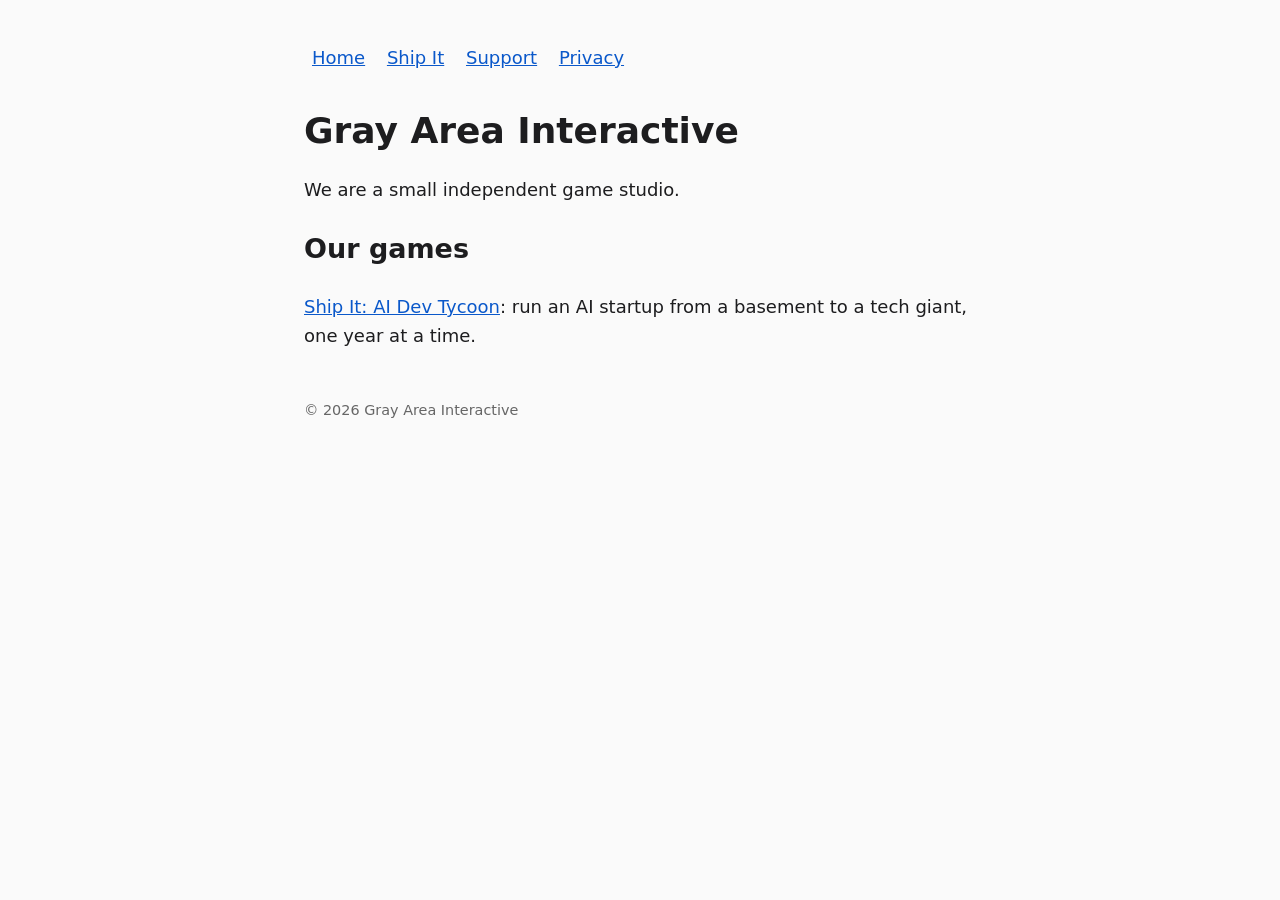
==== index.html @ ec1051fa "Gray Area Interactive site: studio, Ship It, support and privacy pages Co-Authored-By: Claude Opus 5" ====
<!doctype html><html lang="en"><head><meta charset="utf-8"><title>Gray Area Interactive</title><meta name="viewport" content="width=device-width,initial-scale=1"><style>body{font:18px/1.6 -apple-system,system-ui,sans-serif;max-width:42rem;margin:0 auto;padding:2rem 1.25rem;color:#1d1d1f;background:#fafafa}a{color:#0a58ca}h1{line-height:1.2}nav a{display:inline-block;padding:.75rem .5rem;min-height:48px;box-sizing:border-box}footer{margin-top:3rem;color:#666;font-size:.9rem}</style></head><body><nav><a href="/gray-area-interactive/">Home</a> <a href="/gray-area-interactive/shipit/">Ship It</a> <a href="/gray-area-interactive/support/">Support</a> <a href="/gray-area-interactive/shipit/privacy/">Privacy</a></nav>
<h1>Gray Area Interactive</h1><p>We are a small independent game studio.</p>
<h2>Our games</h2><p><a href="shipit/">Ship It: AI Dev Tycoon</a>: run an AI startup from a basement to a tech giant, one year at a time.</p><footer>© 2026 Gray Area Interactive</footer></body></html>
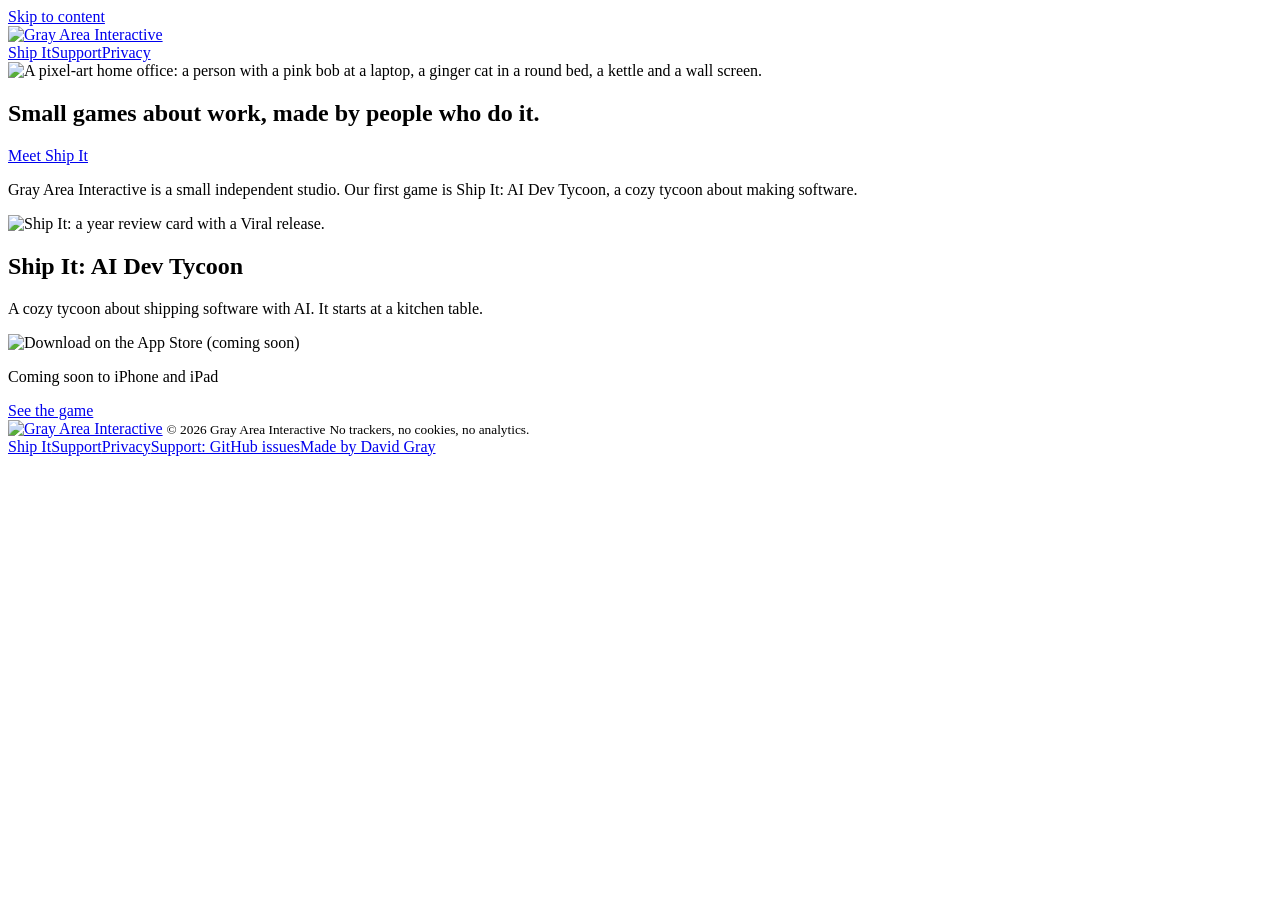
==== commit ab32b011: "GG-1067 candidate site (Mini 50167a1 plus the 26 Oct AI wording edits) Base for the Ship It page v2." ====
--- a/index.html
+++ b/index.html
@@ -1,3 +1,55 @@
-<!doctype html><html lang="en"><head><meta charset="utf-8"><title>Gray Area Interactive</title><meta name="viewport" content="width=device-width,initial-scale=1"><style>body{font:18px/1.6 -apple-system,system-ui,sans-serif;max-width:42rem;margin:0 auto;padding:2rem 1.25rem;color:#1d1d1f;background:#fafafa}a{color:#0a58ca}h1{line-height:1.2}nav a{display:inline-block;padding:.75rem .5rem;min-height:48px;box-sizing:border-box}footer{margin-top:3rem;color:#666;font-size:.9rem}</style></head><body><nav><a href="/gray-area-interactive/">Home</a> <a href="/gray-area-interactive/shipit/">Ship It</a> <a href="/gray-area-interactive/support/">Support</a> <a href="/gray-area-interactive/shipit/privacy/">Privacy</a></nav>
-<h1>Gray Area Interactive</h1><p>We are a small independent game studio.</p>
-<h2>Our games</h2><p><a href="shipit/">Ship It: AI Dev Tycoon</a>: run an AI startup from a basement to a tech giant, one year at a time.</p><footer>© 2026 Gray Area Interactive</footer></body></html>
+<!doctype html>
+<html lang="en-AU">
+<head>
+<meta charset="utf-8">
+<meta name="viewport" content="width=device-width,initial-scale=1">
+<title>Gray Area Interactive: small games about work</title>
+<meta name="description" content="Gray Area Interactive is a small independent studio. Our first game is Ship It: AI Dev Tycoon, coming soon to iPhone and iPad.">
+<meta property="og:title" content="Gray Area Interactive: small games about work">
+<meta property="og:description" content="Gray Area Interactive is a small independent studio. Our first game is Ship It: AI Dev Tycoon, coming soon to iPhone and iPad.">
+<meta property="og:image" content="/gray-area-interactive/assets/og.png">
+<meta property="og:type" content="website">
+<link rel="icon" href="/gray-area-interactive/assets/favicon.ico" sizes="any">
+<link rel="icon" href="/gray-area-interactive/assets/favicon.svg" type="image/svg+xml">
+<link rel="icon" href="/gray-area-interactive/assets/favicon-32.png" sizes="32x32" type="image/png">
+<link rel="icon" href="/gray-area-interactive/assets/favicon-16.png" sizes="16x16" type="image/png">
+<link rel="apple-touch-icon" href="/gray-area-interactive/assets/apple-touch-icon.png">
+<link rel="preload" href="/gray-area-interactive/fonts/BarlowCondensed-Bold.woff2" as="font" type="font/woff2" crossorigin>
+<link rel="stylesheet" href="/gray-area-interactive/style.css">
+</head>
+<body>
+<a class="skip" href="#main">Skip to content</a>
+<header class="site-header"><div class="wrap">
+<a class="slot" href="/gray-area-interactive/" aria-label="Gray Area Interactive, home"><picture><source media="(min-width:560px)" srcset="/gray-area-interactive/assets/logo/logo-full.svg" width="260" height="63"><img src="/gray-area-interactive/assets/logo/logo-mark.svg" width="40" height="40" alt="Gray Area Interactive"></picture></a>
+<nav class="nav" aria-label="Main"><a href="/gray-area-interactive/shipit/">Ship It</a><a href="/gray-area-interactive/support/">Support</a><a href="/gray-area-interactive/shipit/privacy/">Privacy</a></nav>
+</div></header>
+<main id="main">
+<section class="hero">
+<div class="hero-art"><picture><img src="/gray-area-interactive/assets/room-wide-640.webp" srcset="/gray-area-interactive/assets/room-wide-640.webp 640w, /gray-area-interactive/assets/room-wide-960.webp 960w, /gray-area-interactive/assets/room-wide-1280.webp 1280w, /gray-area-interactive/assets/room-wide-1760.webp 1760w" sizes="(max-width:699px) 480px, 100vw" width="640" height="258" alt="A pixel-art home office: a person with a pink bob at a laptop, a ginger cat in a round bed, a kettle and a wall screen." fetchpriority="high"></picture></div>
+<div class="hero-band"><div class="wrap">
+<h1>Small games about work, made by people who do it.</h1>
+<a class="btn" href="/gray-area-interactive/shipit/">Meet Ship It</a>
+</div></div>
+</section>
+<section class="studio"><div class="wrap">
+<p>Gray Area Interactive is a small independent studio. Our first game is Ship It: AI Dev Tycoon, a cozy tycoon about making software.</p>
+<div class="tile">
+<img src="/gray-area-interactive/assets/career-640.webp" width="640" height="279" alt="Ship It: a year review card with a Viral release." loading="lazy">
+<div class="tile-body">
+<h2>Ship It: AI Dev Tycoon</h2>
+<p>A cozy tycoon about shipping software with AI. It starts at a kitchen table.</p>
+<div class="row"><img src="/gray-area-interactive/assets/app-store.svg" width="144" height="48" alt="Download on the App Store (coming soon)"><p class="muted">Coming soon to iPhone and iPad</p></div>
+<a class="go" href="/gray-area-interactive/shipit/">See the game</a>
+</div></div>
+</div></section>
+</main>
+<footer class="site-footer"><div class="wrap">
+<div>
+<div><a class="slot" href="/gray-area-interactive/" aria-label="Gray Area Interactive, home"><img src="/gray-area-interactive/assets/logo/logo-full.svg" width="260" height="63" alt="Gray Area Interactive"></a>
+<small>© 2026 Gray Area Interactive</small>
+<small>No trackers, no cookies, no analytics.</small>
+</div>
+<nav class="foot-links" aria-label="Footer"><a href="/gray-area-interactive/shipit/">Ship It</a><a href="/gray-area-interactive/support/">Support</a><a href="/gray-area-interactive/shipit/privacy/">Privacy</a><a href="https://github.com/Subrising/gray-area-interactive/issues">Support: GitHub issues</a><a href="https://davidzgray.com/?src=grayareainteractive">Made by David Gray</a></nav>
+</div></footer>
+</body>
+</html>
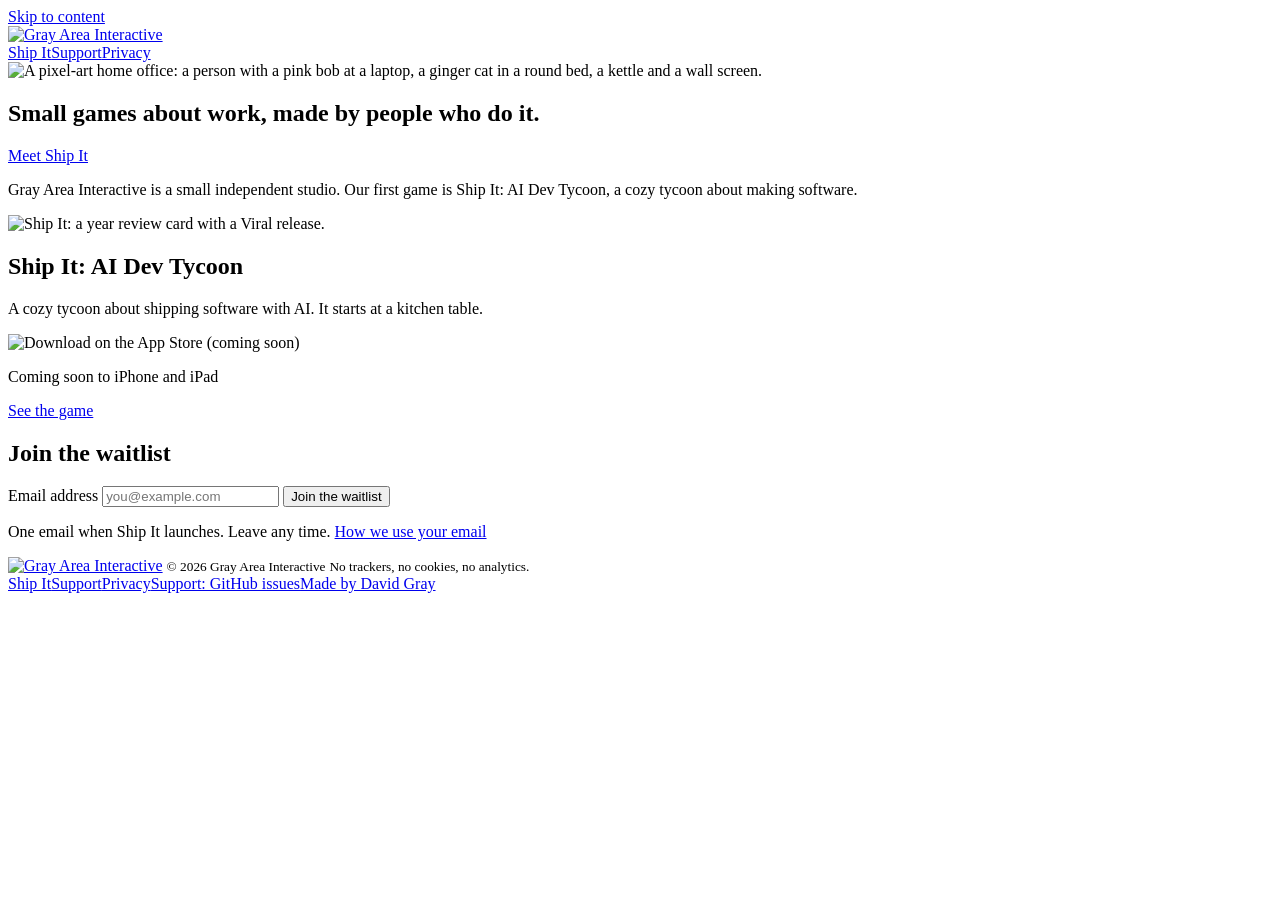
==== commit b00436f7: "Waitlist: Kit double opt-in form on Ship It and home pages, privacy page update Co-Authored-By: Clau" ====
--- a/index.html
+++ b/index.html
@@ -42,7 +42,22 @@
 <a class="go" href="/gray-area-interactive/shipit/">See the game</a>
 </div></div>
 </div></section>
+<section class="studio wl-home"><div class="wrap">
+<form class="wl" action="https://app.kit.com/forms/10114351/subscriptions" method="post" aria-labelledby="wl-h3">
+<h2 class="wl-h" id="wl-h3">Join the waitlist</h2>
+<div class="wl-row"><label class="wl-lab" for="wl-email3">Email address</label>
+<input id="wl-email3" name="email_address" type="email" autocomplete="email" inputmode="email" placeholder="you@example.com" required>
+<button class="btn" type="submit">Join the waitlist</button></div>
+<p class="wl-note">One email when Ship It launches. Leave any time. <a href="/gray-area-interactive/shipit/privacy/#waitlist">How we use your email</a></p>
+<p class="wl-err" role="alert" hidden>Enter a full email address, such as you@example.com.</p>
+</form>
+</div></section>
 </main>
+<script>
+(function(){document.querySelectorAll("form.wl").forEach(function(f,n){var i=f.querySelector("input"),e=f.querySelector(".wl-err");e.id="wl-err"+n;
+i.addEventListener("invalid",function(ev){ev.preventDefault();e.hidden=false;i.setAttribute("aria-invalid","true");i.setAttribute("aria-describedby",e.id)});
+i.addEventListener("input",function(){e.hidden=true;i.removeAttribute("aria-invalid")})})})();
+</script>
 <footer class="site-footer"><div class="wrap">
 <div>
 <div><a class="slot" href="/gray-area-interactive/" aria-label="Gray Area Interactive, home"><img src="/gray-area-interactive/assets/logo/logo-full.svg" width="260" height="63" alt="Gray Area Interactive"></a>
